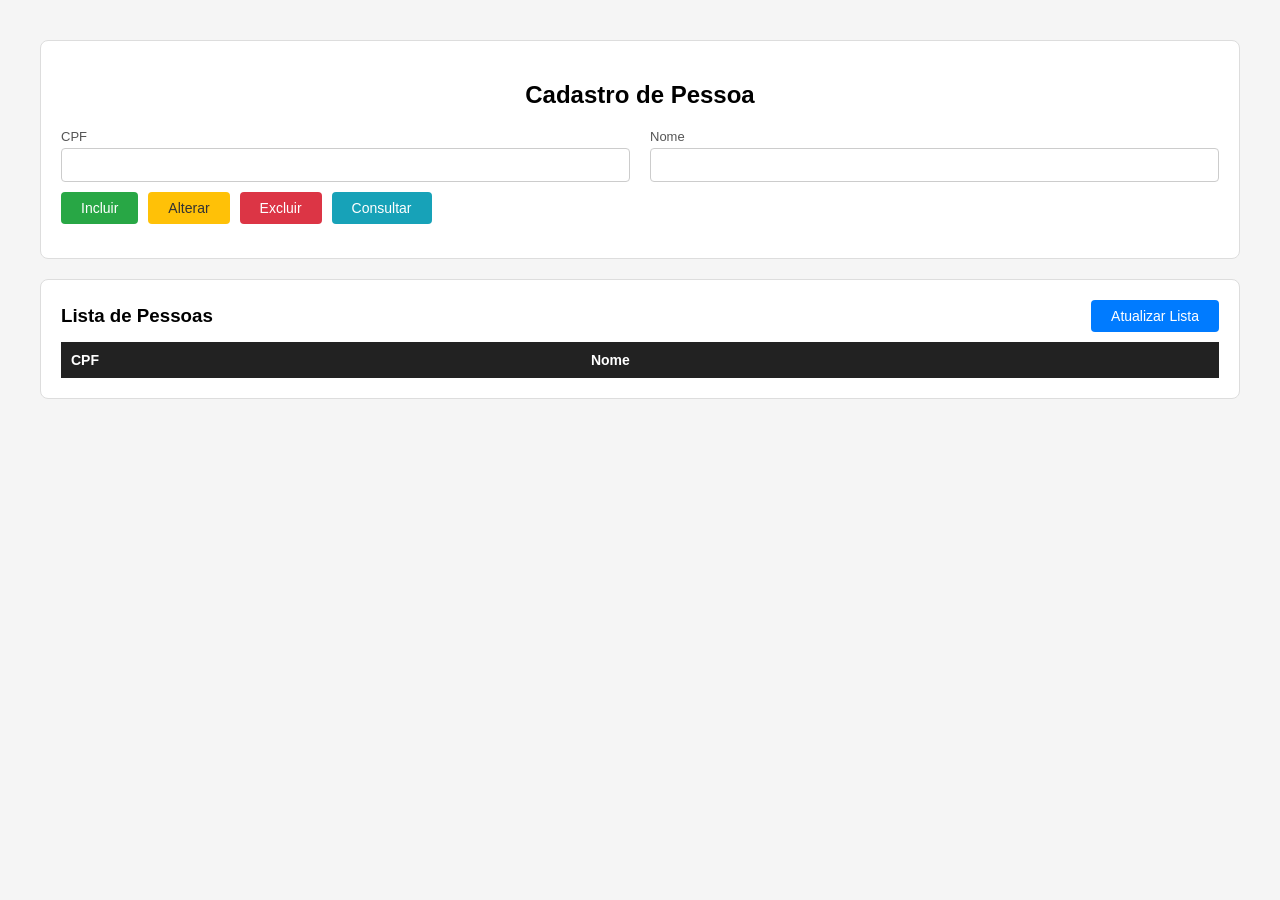
==== src/main/resources/static/index.html @ 5bdc3f75 "first commit" ====
<!DOCTYPE html>
<html lang="pt-BR">
<head>
<meta charset="UTF-8">
<title>Cadastro de Pessoa</title>
<style>
  body { font-family: Arial; margin: 40px; background: #f5f5f5; }
  .card { background: white; border: 1px solid #ddd; border-radius: 8px; padding: 20px; margin-bottom: 20px; }
  h2 { text-align: center; }
  .form-row { display: flex; gap: 20px; margin-bottom: 10px; }
  .form-group { display: flex; flex-direction: column; flex: 1; }
  .form-group label { font-size: 13px; color: #555; margin-bottom: 4px; }
  .form-group input { padding: 8px; border: 1px solid #ccc; border-radius: 4px; font-size: 14px; }
  .btn-row { display: flex; gap: 10px; margin-top: 10px; }
  button { padding: 8px 20px; border: none; border-radius: 4px; color: white; cursor: pointer; font-size: 14px; }
  .btn-incluir  { background: #28a745; }
  .btn-alterar  { background: #ffc107; color: #333; }
  .btn-excluir  { background: #dc3545; }
  .btn-consultar{ background: #17a2b8; }
  .btn-listar   { background: #007bff; float: right; }
  #mensagem { margin-top: 10px; font-size: 14px; color: green; }
  .lista-header { display: flex; justify-content: space-between; align-items: center; margin-bottom: 10px; }
  table { width: 100%; border-collapse: collapse; font-size: 14px; }
  table th { background: #222; color: white; padding: 10px; text-align: left; }
  table td { padding: 10px; border-bottom: 1px solid #eee; }
  table tr:hover { background: #f9f9f9; }
  h3 { margin: 0; }
</style>
</head>
<body>

<div class="card">
  <h2>Cadastro de Pessoa</h2>
  <div class="form-row">
    <div class="form-group">
      <label>CPF</label>
      <input type="text" id="cpf" maxlength="11">
    </div>
    <div class="form-group">
      <label>Nome</label>
      <input type="text" id="nome">
    </div>
  </div>
  <div class="btn-row">
    <button class="btn-incluir"   onclick="incluir()">Incluir</button>
    <button class="btn-alterar"   onclick="atualizar()">Alterar</button>
    <button class="btn-excluir"   onclick="excluir()">Excluir</button>
    <button class="btn-consultar" onclick="consultar()">Consultar</button>
  </div>
  <p id="mensagem"></p>
</div>

<div class="card">
  <div class="lista-header">
    <h3>Lista de Pessoas</h3>
    <button class="btn-listar" onclick="listar()">Atualizar Lista</button>
  </div>
  <table>
    <thead><tr><th>CPF</th><th>Nome</th></tr></thead>
    <tbody id="lista"></tbody>
  </table>
</div>

<script>
  const API = "/api/pessoas";

  async function incluir() {
    const pessoa = { cpf: document.getElementById("cpf").value, nome: document.getElementById("nome").value };
    const resp = await fetch(API, { method: "POST", headers: { "Content-Type": "application/json" }, body: JSON.stringify(pessoa) });
    document.getElementById("mensagem").innerText = resp.ok ? "✔ Pessoa cadastrada! CPF: " + pessoa.cpf : "Erro ao cadastrar";
    listar();
  }

  async function atualizar() {
    const cpf = document.getElementById("cpf").value;
    const pessoa = { cpf, nome: document.getElementById("nome").value };
    const resp = await fetch(API + "/" + cpf, { method: "PUT", headers: { "Content-Type": "application/json" }, body: JSON.stringify(pessoa) });
    document.getElementById("mensagem").innerText = resp.ok ? "✔ Pessoa atualizada!" : "Erro ao atualizar";
    listar();
  }

  async function excluir() {
    const cpf = document.getElementById("cpf").value;
    const resp = await fetch(API + "/" + cpf, { method: "DELETE" });
    document.getElementById("mensagem").innerText = resp.ok ? "✔ Pessoa excluída!" : "Erro ao excluir";
    listar();
  }

  async function consultar() {
    const cpf = document.getElementById("cpf").value;
    const resp = await fetch(API + "/" + cpf);
    if (resp.ok) {
      const pessoa = await resp.json();
      if (pessoa) {
        document.getElementById("nome").value = pessoa.nome;
        document.getElementById("mensagem").innerText = "✔ Pessoa encontrada!";
      } else {
        document.getElementById("mensagem").innerText = "Pessoa não encontrada.";
      }
    } else {
      document.getElementById("mensagem").innerText = "Erro na consulta.";
    }
  }

  async function listar() {
    const resp = await fetch(API);
    const pessoas = await resp.json();
    const tbody = document.getElementById("lista");
    tbody.innerHTML = "";
    pessoas.forEach(p => {
      const tr = document.createElement("tr");
      tr.innerHTML = "<td>" + p.cpf + "</td><td>" + p.nome + "</td>";
      tbody.appendChild(tr);
    });
  }

  listar();
</script>
</body>
</html>
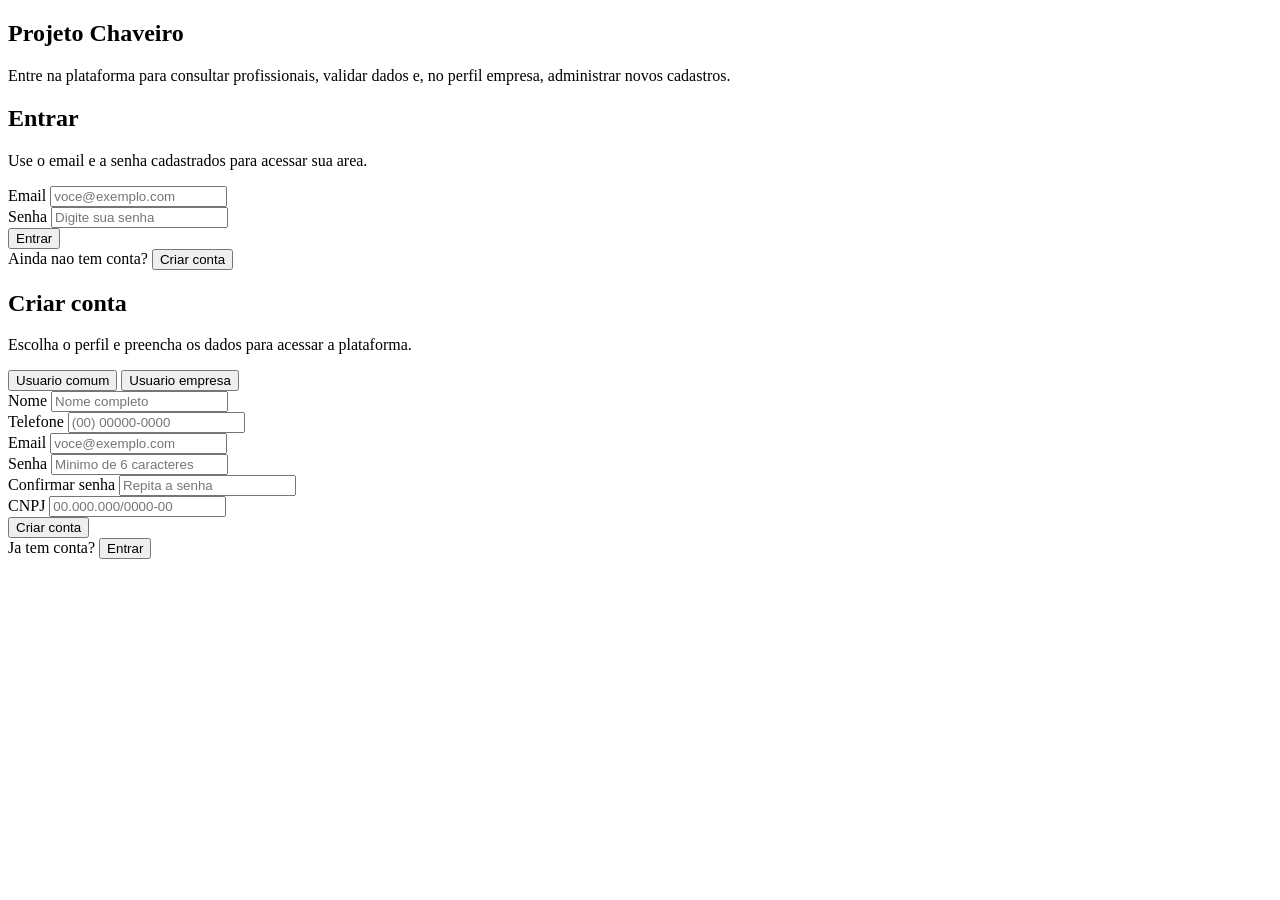
==== commit e7437f65: "Atualiza login, filtros e fluxo do cadastro administrativo" ====
--- a/src/main/resources/static/index.html
+++ b/src/main/resources/static/index.html
@@ -2,119 +2,109 @@
 <html lang="pt-BR">
 <head>
 <meta charset="UTF-8">
-<title>Cadastro de Pessoa</title>
-<style>
-  body { font-family: Arial; margin: 40px; background: #f5f5f5; }
-  .card { background: white; border: 1px solid #ddd; border-radius: 8px; padding: 20px; margin-bottom: 20px; }
-  h2 { text-align: center; }
-  .form-row { display: flex; gap: 20px; margin-bottom: 10px; }
-  .form-group { display: flex; flex-direction: column; flex: 1; }
-  .form-group label { font-size: 13px; color: #555; margin-bottom: 4px; }
-  .form-group input { padding: 8px; border: 1px solid #ccc; border-radius: 4px; font-size: 14px; }
-  .btn-row { display: flex; gap: 10px; margin-top: 10px; }
-  button { padding: 8px 20px; border: none; border-radius: 4px; color: white; cursor: pointer; font-size: 14px; }
-  .btn-incluir  { background: #28a745; }
-  .btn-alterar  { background: #ffc107; color: #333; }
-  .btn-excluir  { background: #dc3545; }
-  .btn-consultar{ background: #17a2b8; }
-  .btn-listar   { background: #007bff; float: right; }
-  #mensagem { margin-top: 10px; font-size: 14px; color: green; }
-  .lista-header { display: flex; justify-content: space-between; align-items: center; margin-bottom: 10px; }
-  table { width: 100%; border-collapse: collapse; font-size: 14px; }
-  table th { background: #222; color: white; padding: 10px; text-align: left; }
-  table td { padding: 10px; border-bottom: 1px solid #eee; }
-  table tr:hover { background: #f9f9f9; }
-  h3 { margin: 0; }
-</style>
+<meta name="viewport" content="width=device-width, initial-scale=1.0">
+<title>Login e cadastro | Projeto Chaveiro</title>
+<link rel="stylesheet" href="/styles.css">
 </head>
-<body>
+<body data-page="login">
+<main class="page">
+  <section class="hero">
+    <h1>Projeto Chaveiro</h1>
+    <p>Entre na plataforma para consultar profissionais, validar dados e, no perfil empresa, administrar novos cadastros.</p>
+  </section>
 
-<div class="card">
-  <h2>Cadastro de Pessoa</h2>
-  <div class="form-row">
-    <div class="form-group">
-      <label>CPF</label>
-      <input type="text" id="cpf" maxlength="11">
-    </div>
-    <div class="form-group">
-      <label>Nome</label>
-      <input type="text" id="nome">
-    </div>
-  </div>
-  <div class="btn-row">
-    <button class="btn-incluir"   onclick="incluir()">Incluir</button>
-    <button class="btn-alterar"   onclick="atualizar()">Alterar</button>
-    <button class="btn-excluir"   onclick="excluir()">Excluir</button>
-    <button class="btn-consultar" onclick="consultar()">Consultar</button>
-  </div>
-  <p id="mensagem"></p>
-</div>
+  <section class="auth-container">
+    <article class="card auth-card auth-card-single">
+      <section id="loginPanel" class="auth-panel">
+        <div class="card-header">
+          <h2>Entrar</h2>
+          <p>Use o email e a senha cadastrados para acessar sua area.</p>
+        </div>
 
-<div class="card">
-  <div class="lista-header">
-    <h3>Lista de Pessoas</h3>
-    <button class="btn-listar" onclick="listar()">Atualizar Lista</button>
-  </div>
-  <table>
-    <thead><tr><th>CPF</th><th>Nome</th></tr></thead>
-    <tbody id="lista"></tbody>
-  </table>
-</div>
+        <div class="form-grid auth-form-grid">
+          <div class="form-group form-group-full">
+            <label for="loginEmail">Email</label>
+            <input type="email" id="loginEmail" placeholder="voce@exemplo.com">
+            <div id="loginEmailError" class="error-message"></div>
+          </div>
+          <div class="form-group form-group-full">
+            <label for="loginSenha">Senha</label>
+            <input type="password" id="loginSenha" placeholder="Digite sua senha">
+            <div id="loginSenhaError" class="error-message"></div>
+          </div>
+        </div>
 
-<script>
-  const API = "/api/pessoas";
+        <div class="button-row">
+          <button class="btn-primary" onclick="login()">Entrar</button>
+        </div>
 
-  async function incluir() {
-    const pessoa = { cpf: document.getElementById("cpf").value, nome: document.getElementById("nome").value };
-    const resp = await fetch(API, { method: "POST", headers: { "Content-Type": "application/json" }, body: JSON.stringify(pessoa) });
-    document.getElementById("mensagem").innerText = resp.ok ? "✔ Pessoa cadastrada! CPF: " + pessoa.cpf : "Erro ao cadastrar";
-    listar();
-  }
+        <div class="auth-panel-footer">
+          <span>Ainda nao tem conta?</span>
+          <button type="button" class="auth-link-btn" onclick="alternarModoAuth('register')">Criar conta</button>
+        </div>
 
-  async function atualizar() {
-    const cpf = document.getElementById("cpf").value;
-    const pessoa = { cpf, nome: document.getElementById("nome").value };
-    const resp = await fetch(API + "/" + cpf, { method: "PUT", headers: { "Content-Type": "application/json" }, body: JSON.stringify(pessoa) });
-    document.getElementById("mensagem").innerText = resp.ok ? "✔ Pessoa atualizada!" : "Erro ao atualizar";
-    listar();
-  }
+        <div id="mensagemLogin" class="alert alert-info"></div>
+      </section>
 
-  async function excluir() {
-    const cpf = document.getElementById("cpf").value;
-    const resp = await fetch(API + "/" + cpf, { method: "DELETE" });
-    document.getElementById("mensagem").innerText = resp.ok ? "✔ Pessoa excluída!" : "Erro ao excluir";
-    listar();
-  }
+      <section id="registerPanel" class="auth-panel is-hidden">
+        <div class="card-header">
+          <h2>Criar conta</h2>
+          <p>Escolha o perfil e preencha os dados para acessar a plataforma.</p>
+        </div>
 
-  async function consultar() {
-    const cpf = document.getElementById("cpf").value;
-    const resp = await fetch(API + "/" + cpf);
-    if (resp.ok) {
-      const pessoa = await resp.json();
-      if (pessoa) {
-        document.getElementById("nome").value = pessoa.nome;
-        document.getElementById("mensagem").innerText = "✔ Pessoa encontrada!";
-      } else {
-        document.getElementById("mensagem").innerText = "Pessoa não encontrada.";
-      }
-    } else {
-      document.getElementById("mensagem").innerText = "Erro na consulta.";
-    }
-  }
+        <div class="role-switch" id="registerRoleSwitch">
+          <button type="button" class="role-switch-btn role-switch-btn-active" data-role-option="COMUM">Usuario comum</button>
+          <button type="button" class="role-switch-btn" data-role-option="EMPRESA">Usuario empresa</button>
+        </div>
 
-  async function listar() {
-    const resp = await fetch(API);
-    const pessoas = await resp.json();
-    const tbody = document.getElementById("lista");
-    tbody.innerHTML = "";
-    pessoas.forEach(p => {
-      const tr = document.createElement("tr");
-      tr.innerHTML = "<td>" + p.cpf + "</td><td>" + p.nome + "</td>";
-      tbody.appendChild(tr);
-    });
-  }
+        <div class="form-grid">
+          <div class="form-group">
+            <label for="registerNome">Nome</label>
+            <input type="text" id="registerNome" placeholder="Nome completo">
+            <div id="registerNomeError" class="error-message"></div>
+          </div>
+          <div class="form-group">
+            <label for="registerTelefone">Telefone</label>
+            <input type="text" id="registerTelefone" placeholder="(00) 00000-0000" maxlength="15">
+            <div id="registerTelefoneError" class="error-message"></div>
+          </div>
+          <div class="form-group">
+            <label for="registerEmail">Email</label>
+            <input type="email" id="registerEmail" placeholder="voce@exemplo.com">
+            <div id="registerEmailError" class="error-message"></div>
+          </div>
+          <div class="form-group">
+            <label for="registerSenha">Senha</label>
+            <input type="password" id="registerSenha" placeholder="Minimo de 6 caracteres">
+            <div id="registerSenhaError" class="error-message"></div>
+          </div>
+          <div class="form-group form-group-full">
+            <label for="registerConfirmarSenha">Confirmar senha</label>
+            <input type="password" id="registerConfirmarSenha" placeholder="Repita a senha">
+            <div id="registerConfirmarSenhaError" class="error-message"></div>
+          </div>
+          <div class="form-group form-group-full is-hidden" id="registerCnpjGroup">
+            <label for="registerCnpj">CNPJ</label>
+            <input type="text" id="registerCnpj" placeholder="00.000.000/0000-00" maxlength="18">
+            <div id="registerCnpjError" class="error-message"></div>
+          </div>
+        </div>
 
-  listar();
-</script>
+        <div class="button-row">
+          <button class="btn-primary" onclick="registrar()">Criar conta</button>
+        </div>
+
+        <div class="auth-panel-footer">
+          <span>Ja tem conta?</span>
+          <button type="button" class="auth-link-btn" onclick="alternarModoAuth('login')">Entrar</button>
+        </div>
+
+        <div id="mensagemRegister" class="alert alert-info"></div>
+      </section>
+    </article>
+  </section>
+</main>
+
+<script src="/script.js"></script>
 </body>
-</html>+</html>
